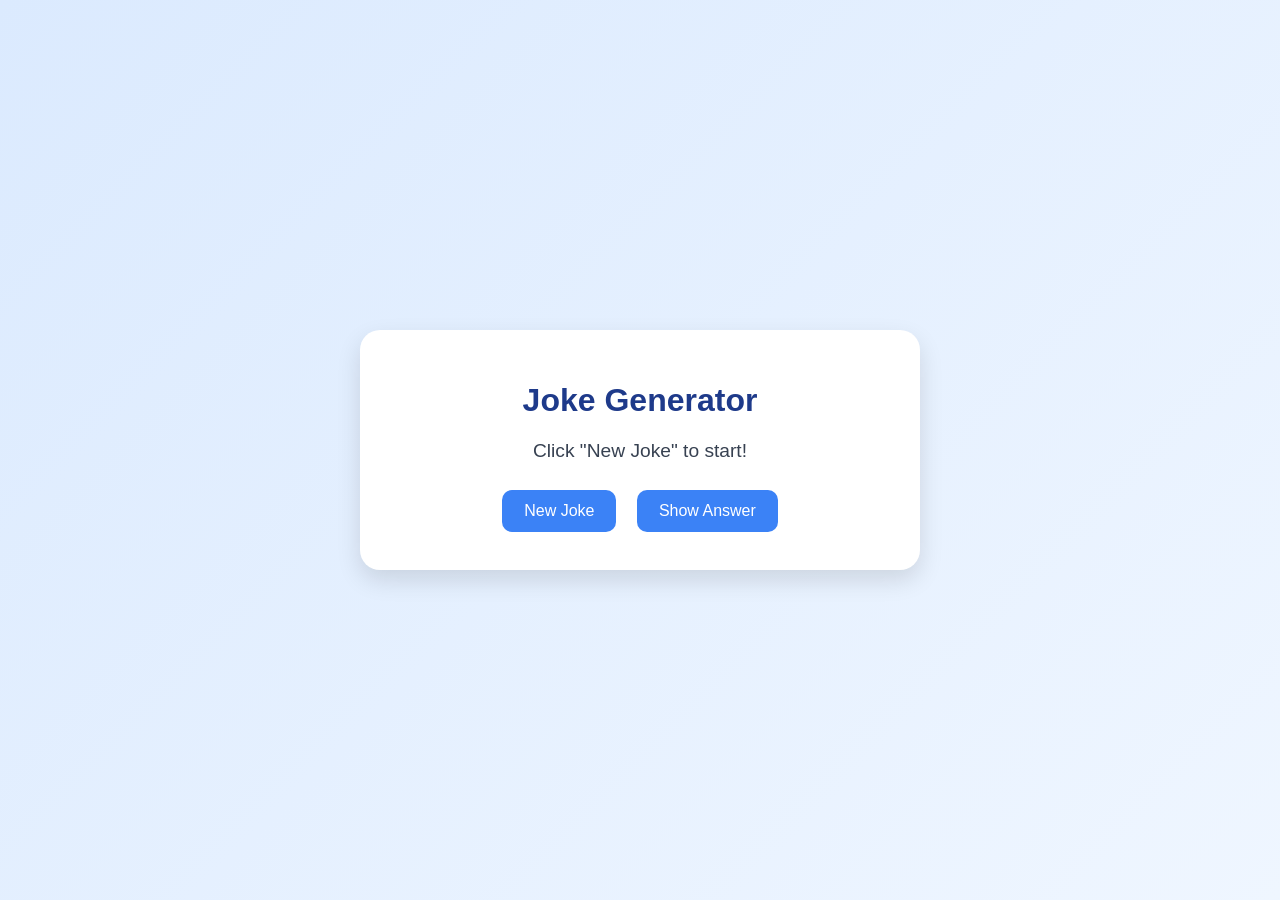
==== ai.html @ 648abd4e "Add files via upload" ====
<!DOCTYPE html>
<html lang="en">
<head>
  <meta charset="UTF-8" />
  <meta name="viewport" content="width=device-width, initial-scale=1.0"/>
  <title>Joke Generator</title>
  <style>
    body {
      margin: 0;
      font-family: Arial, sans-serif;
      background: linear-gradient(135deg, #dbeafe, #eff6ff);
      display: flex;
      justify-content: center;
      align-items: center;
      min-height: 100vh;
    }

    .container {
      background: white;
      width: 90%;
      max-width: 500px;
      padding: 30px;
      border-radius: 20px;
      box-shadow: 0 10px 25px rgba(0,0,0,0.12);
      text-align: center;
    }

    h1 {
      color: #1e3a8a;
    }

    .setup {
      font-size: 1.2rem;
      color: #374151;
      margin: 20px 0;
    }

    .punchline {
      font-size: 1.3rem;
      color: #2563eb;
      font-weight: bold;
      margin-top: 15px;
      opacity: 0;
      transition: opacity 0.3s ease;
    }

    .show {
      opacity: 1;
    }

    button {
      background: #3b82f6;
      color: white;
      border: none;
      padding: 12px 22px;
      font-size: 1rem;
      border-radius: 10px;
      cursor: pointer;
      margin: 8px;
    }

    button:hover {
      background: #2563eb;
    }
  </style>
</head>
<body>
  <div class="container">
    <h1>Joke Generator</h1>

    <div class="setup" id="setup">Click "New Joke" to start!</div>
    <div class="punchline" id="punchline"></div>

    <button onclick="newJoke()">New Joke</button>
    <button onclick="showPunchline()">Show Answer</button>
  </div>

  <script>
    const jokes = [
      { setup: "Why don’t scientists trust atoms?", punchline: "Because they make up everything." },
      { setup: "Why did the scarecrow win an award?", punchline: "Because he was outstanding in his field." },
      { setup: "Why can’t your nose be 12 inches long?", punchline: "Because then it would be a foot." },
      { setup: "What do you call fake spaghetti?", punchline: "An impasta." },
      { setup: "Why did the math book look sad?", punchline: "Because it had too many problems." },
      { setup: "What do you call cheese that isn’t yours?", punchline: "Nacho cheese." },
      { setup: "Why did the computer go to therapy?", punchline: "It had too many bytes of trauma." },
      { setup: "What do you call a bear with no teeth?", punchline: "A gummy bear." }
    ];

    let currentJoke = null;

    function newJoke() {
      const randomIndex = Math.floor(Math.random() * jokes.length);
      currentJoke = jokes[randomIndex];

      document.getElementById("setup").textContent = currentJoke.setup;
      const punchlineEl = document.getElementById("punchline");
      punchlineEl.textContent = currentJoke.punchline;
      punchlineEl.classList.remove("show");
    }

    function showPunchline() {
      if (currentJoke) {
        document.getElementById("punchline").classList.add("show");
      }
    }
  </script>
</body>
</html>
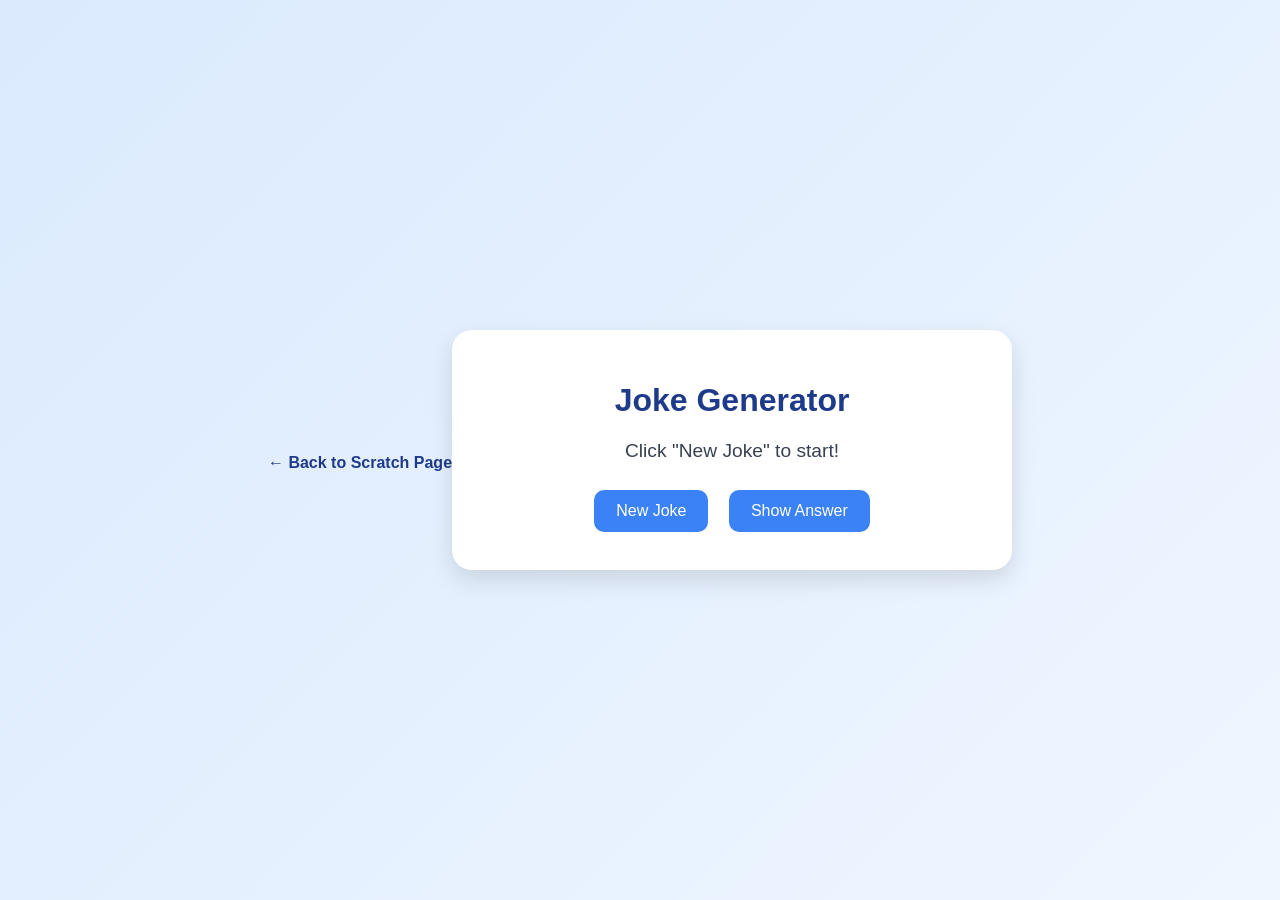
==== commit 7e223700: "Add files via upload" ====
--- a/ai.html
+++ b/ai.html
@@ -62,8 +62,20 @@
     button:hover {
       background: #2563eb;
     }
+    .back-link {
+    display: inline-block;
+    margin-top: 25px;
+    color:#1e3a8a;
+    text-decoration: none;
+    font-weight: bold;
+}
+
+.back-link:hover {
+    text-decoration: underline;
+}
   </style>
 </head>
+<a href="fromScratch.html" class="back-link">← Back to Scratch Page</a>
 <body>
   <div class="container">
     <h1>Joke Generator</h1>
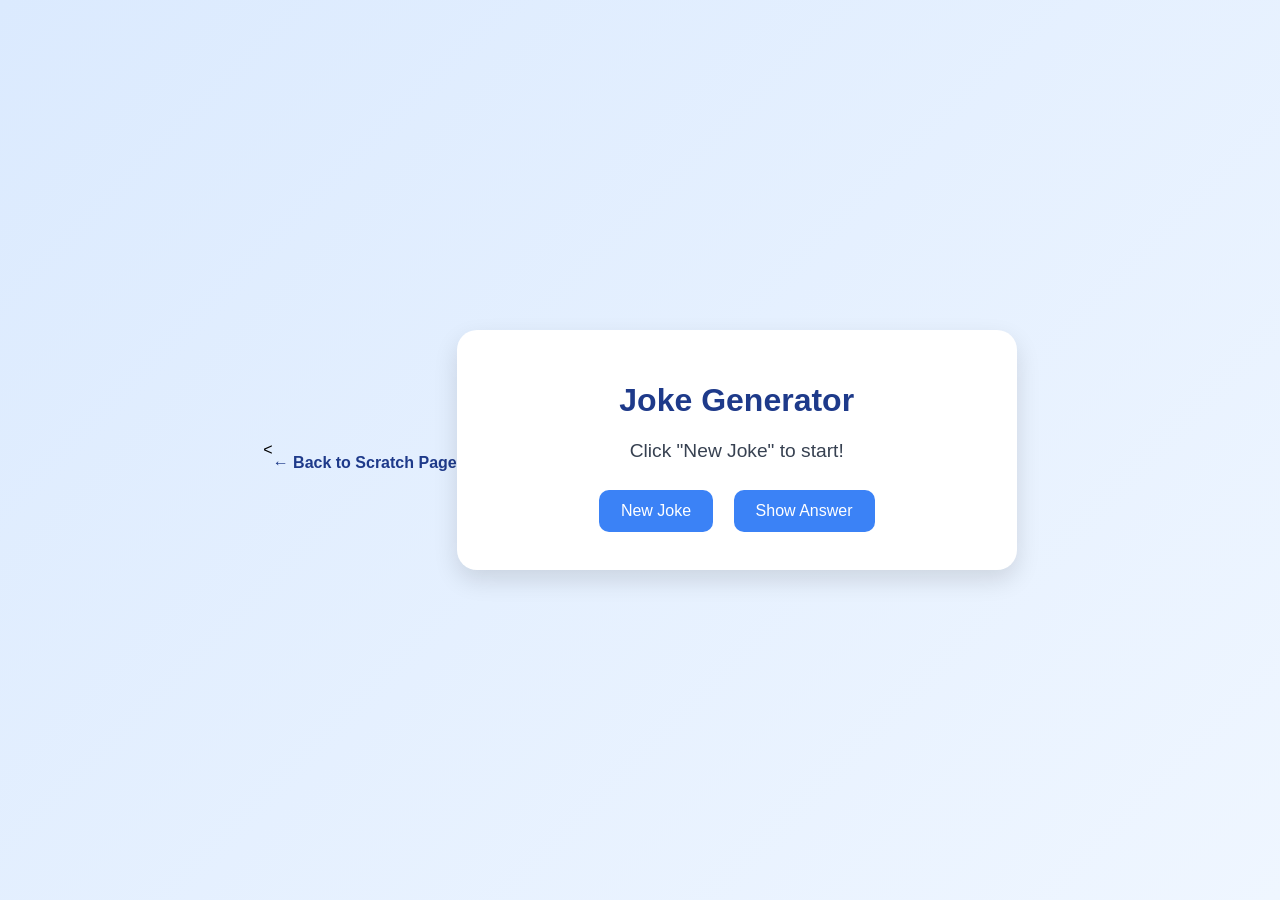
==== commit 097932f2: "Update ai.html" ====
--- a/ai.html
+++ b/ai.html
@@ -75,7 +75,7 @@
 }
   </style>
 </head>
-<a href="fromScratch.html" class="back-link">← Back to Scratch Page</a>
+<<a href="fromScratch.html?v=2" class="back-link">← Back to Scratch Page</a>
 <body>
   <div class="container">
     <h1>Joke Generator</h1>
@@ -118,4 +118,4 @@
     }
   </script>
 </body>
-</html>+</html>
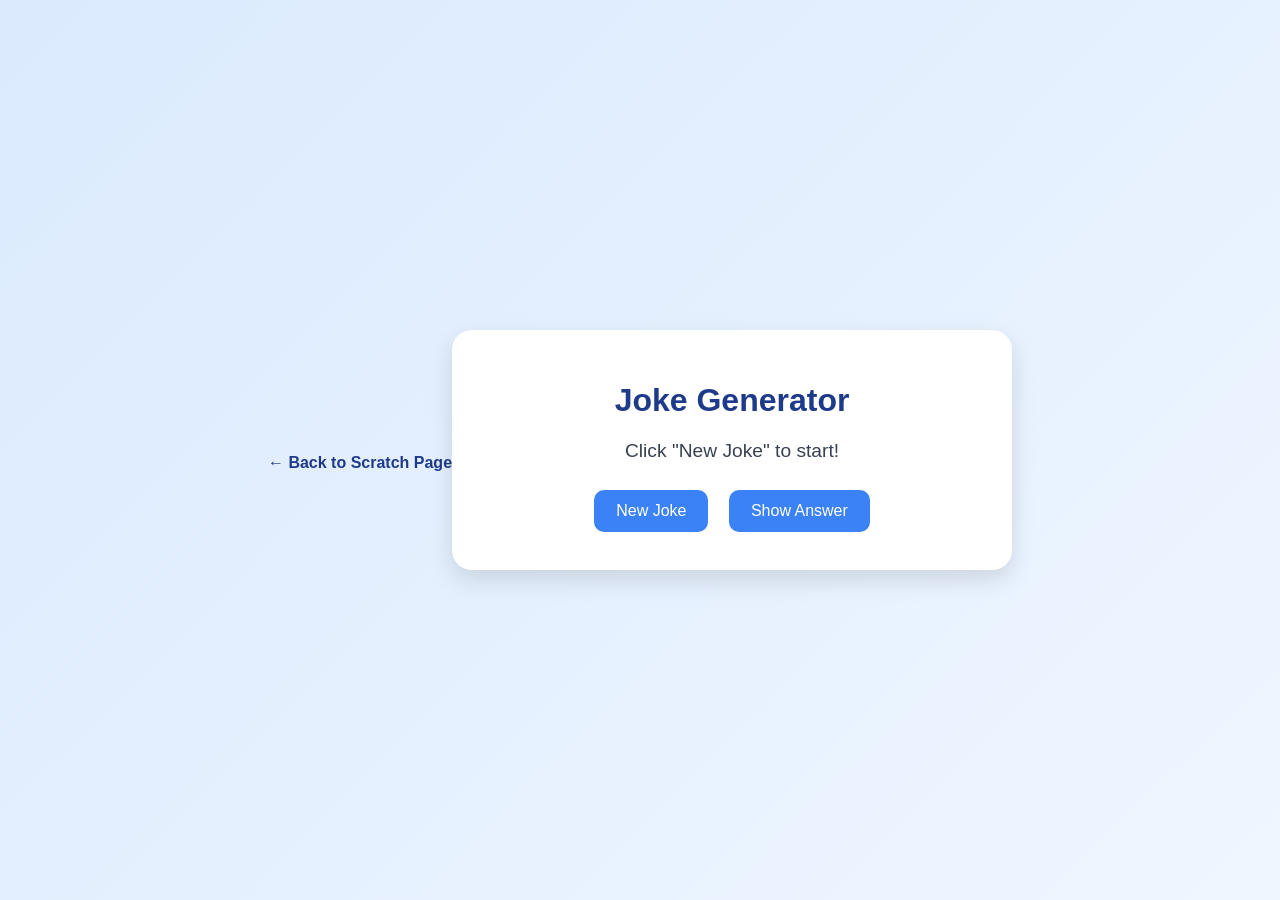
==== commit 920f0816: "Add files via upload" ====
--- a/ai.html
+++ b/ai.html
@@ -75,7 +75,7 @@
 }
   </style>
 </head>
-<<a href="fromScratch.html?v=2" class="back-link">← Back to Scratch Page</a>
+<a href="fromScratch.html" class="back-link">← Back to Scratch Page</a>
 <body>
   <div class="container">
     <h1>Joke Generator</h1>
@@ -118,4 +118,4 @@
     }
   </script>
 </body>
-</html>
+</html>
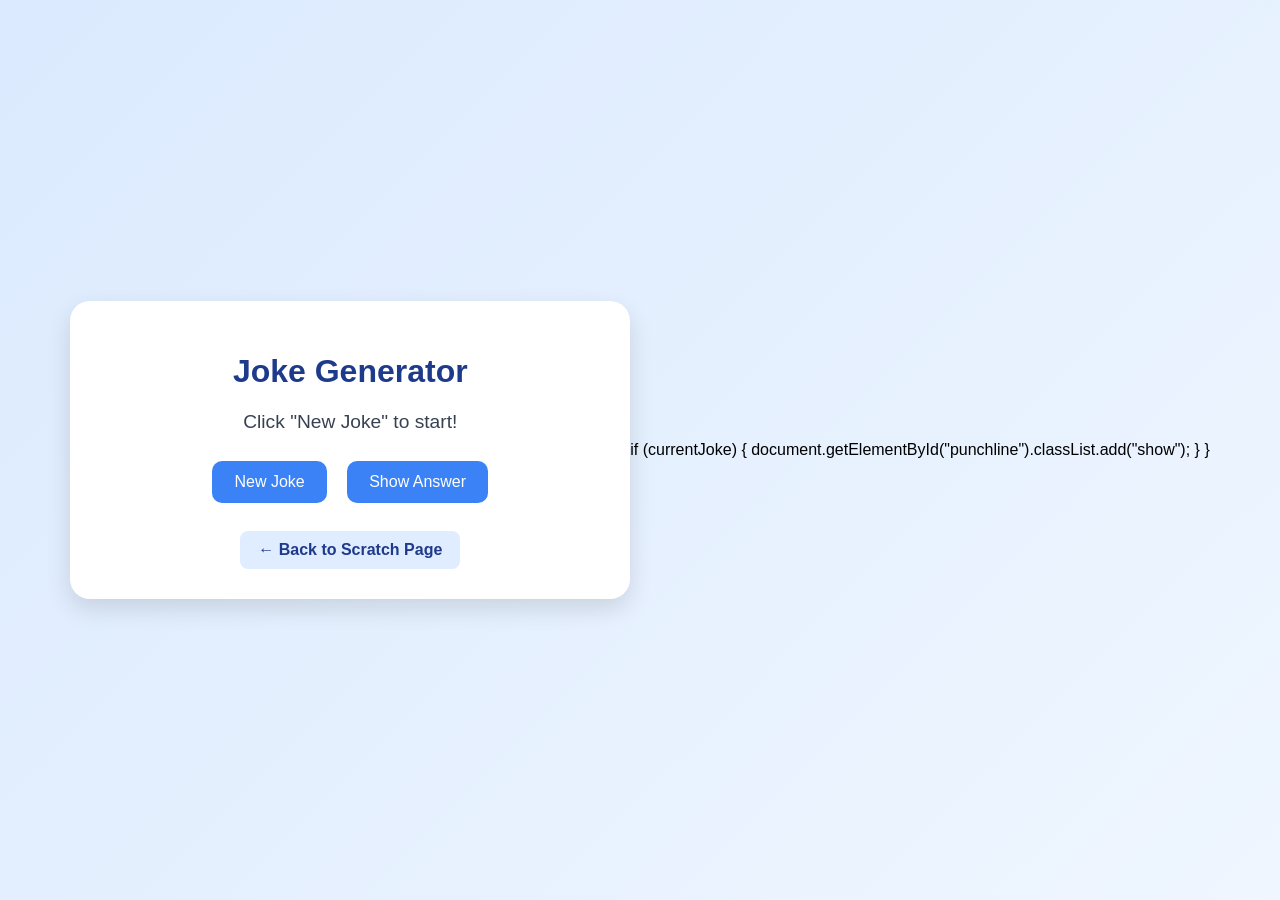
==== commit a6bb70e7: "Update ai.html" ====
--- a/ai.html
+++ b/ai.html
@@ -62,20 +62,25 @@
     button:hover {
       background: #2563eb;
     }
+
     .back-link {
-    display: inline-block;
-    margin-top: 25px;
-    color:#1e3a8a;
-    text-decoration: none;
-    font-weight: bold;
-}
+      display: inline-block;
+      margin-top: 20px;
+      background: #e0ecff;
+      color: #1e3a8a;
+      padding: 10px 18px;
+      border-radius: 8px;
+      text-decoration: none;
+      font-weight: bold;
+      transition: 0.2s ease;
+    }
 
-.back-link:hover {
-    text-decoration: underline;
-}
+    .back-link:hover {
+      background: #c7dbff;
+    }
   </style>
 </head>
-<a href="fromScratch.html" class="back-link">← Back to Scratch Page</a>
+
 <body>
   <div class="container">
     <h1>Joke Generator</h1>
@@ -85,6 +90,10 @@
 
     <button onclick="newJoke()">New Joke</button>
     <button onclick="showPunchline()">Show Answer</button>
+
+    <!-- ✅ FIXED BACK BUTTON -->
+    <br>
+    <a href="fromScratch.html?v=2" class="back-link">← Back to Scratch Page</a>
   </div>
 
   <script>
@@ -118,4 +127,11 @@
     }
   </script>
 </body>
-</html>+</html>
+      if (currentJoke) {
+        document.getElementById("punchline").classList.add("show");
+      }
+    }
+  </script>
+</body>
+</html>
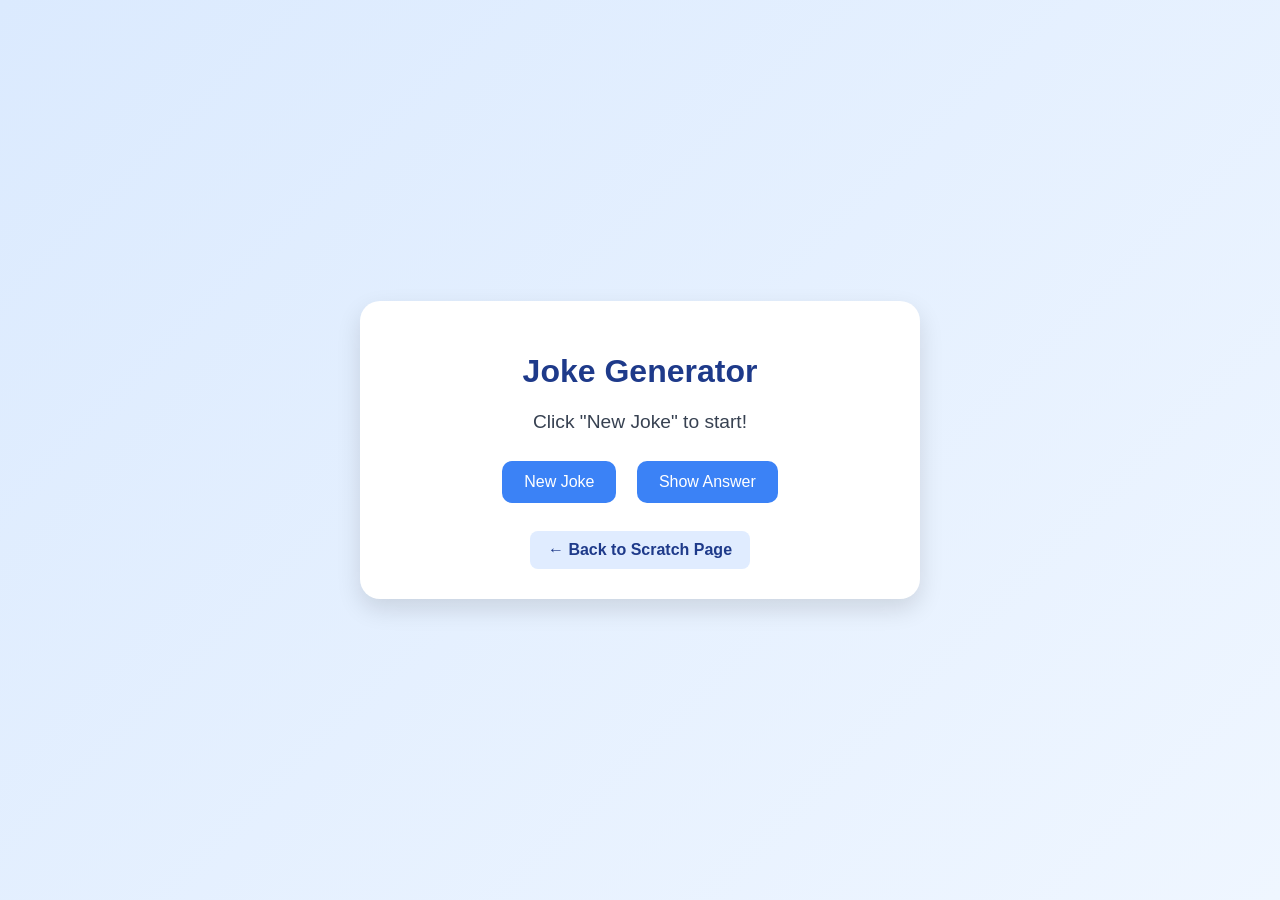
==== commit 48c609b1: "Add files via upload" ====
--- a/ai.html
+++ b/ai.html
@@ -127,11 +127,4 @@
     }
   </script>
 </body>
-</html>
-      if (currentJoke) {
-        document.getElementById("punchline").classList.add("show");
-      }
-    }
-  </script>
-</body>
-</html>
+</html>
